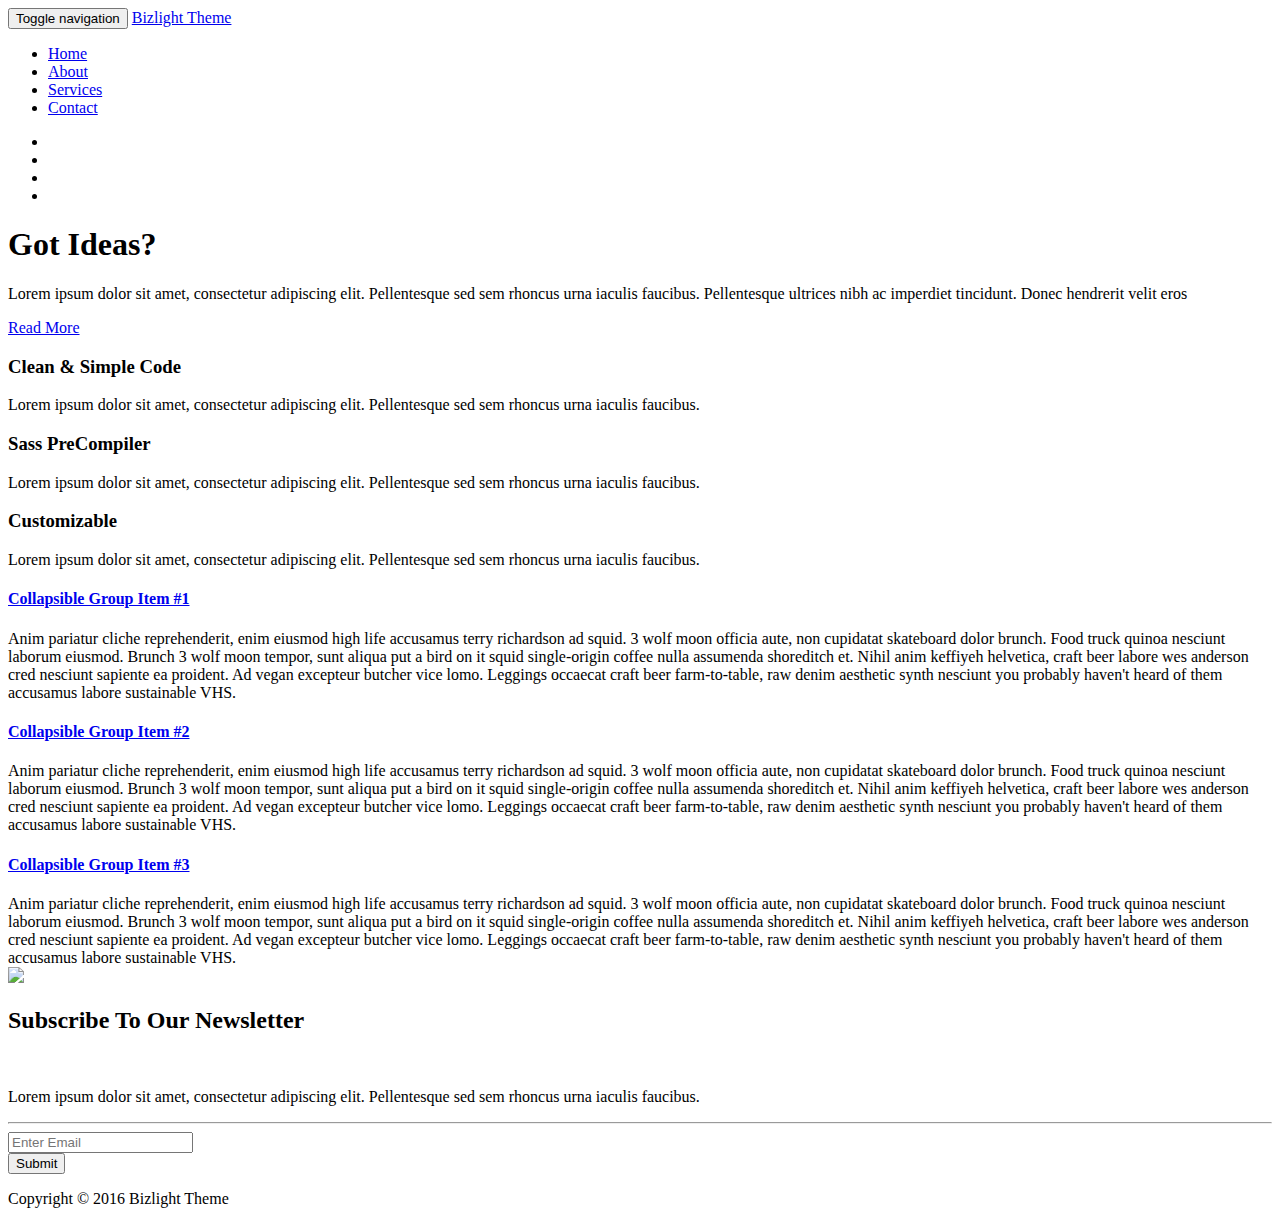
==== index.html @ bfbe1287 "added pages" ====
<!DOCTYPE html>
<html lang="en">
  <head>
    <meta charset="utf-8">
    <meta http-equiv="X-UA-Compatible" content="IE=edge">
    <meta name="viewport" content="width=device-width, initial-scale=1">
    <title>BizLight Theme</title>
    <link rel="stylesheet" href="css/app.css">
  </head>

  <body>

    <nav class="navbar navbar-default">
      <div class="container">
        <div class="navbar-header">
          <button type="button" class="navbar-toggle collapsed" data-toggle="collapse" data-target="#navbar" aria-expanded="false" aria-controls="navbar">
            <span class="sr-only">Toggle navigation</span>
            <span class="icon-bar"></span>
            <span class="icon-bar"></span>
            <span class="icon-bar"></span>
          </button>
          <a class="navbar-brand" href="#">Bizlight Theme</a>
        </div>
        <div id="navbar" class="collapse navbar-collapse">
          <ul class="nav navbar-nav">
            <li class="active"><a href="index.html">Home</a></li>
            <li><a href="about.html">About</a></li>
            <li><a href="services.html">Services</a></li>
            <li><a href="contact.html">Contact</a></li>
          </ul>
          <ul class="nav navbar-nav navbar-right">
            <li><a href="http://twitter.com"><i class="fa fa-twitter"></i></a></li>
            <li><a href="http://facebook.com"><i class="fa fa-facebook"></i></a></li>
            <li><a href="http://google-plus.com"><i class="fa fa-google-plus"></i></a></li>
            <li><a href="http://linkedin.com"><i class="fa fa-linkedin"></i></a></li>
          </ul>
        </div><!--/.nav-collapse -->
      </div>
    </nav>

    <div class="showcase">
      <div class="container">
        <h1>Got Ideas?</h1>
        <p class="lead">Lorem ipsum dolor sit amet, consectetur adipiscing elit. Pellentesque sed sem rhoncus urna iaculis faucibus. Pellentesque ultrices nibh ac imperdiet tincidunt. Donec hendrerit velit eros</p>
        <a href="about.html" class="btn btn-primary">Read More</a>
      </div>
    </div>

    <div class="section-a">
      <div class="container">
        <div class="row">
          <div class="col-md-4">
            <i class="fa fa-html5"></i>
            <h3>Clean & Simple Code</h3>
            <p>Lorem ipsum dolor sit amet, consectetur adipiscing elit. Pellentesque sed sem rhoncus urna iaculis faucibus.</p>
          </div>
          <div class="col-md-4">
            <i class="fa fa-gear"></i>
            <h3>Sass PreCompiler</h3>
            <p>Lorem ipsum dolor sit amet, consectetur adipiscing elit. Pellentesque sed sem rhoncus urna iaculis faucibus.</p>
          </div>
          <div class="col-md-4">
            <i class="fa fa-lightbulb-o"></i>
            <h3>Customizable</h3>
            <p>Lorem ipsum dolor sit amet, consectetur adipiscing elit. Pellentesque sed sem rhoncus urna iaculis faucibus.</p>
          </div>
        </div>
      </div>
    </div>

    <div class="section-b">
      <div class="container">
        <div class="row">
          <div class="col-md-6">
            <div class="panel-group" id="accordion" role="tablist" aria-multiselectable="true">
              <div class="panel panel-default">
                <div class="panel-heading" role="tab" id="headingOne">
                  <h4 class="panel-title">
                    <a role="button" data-toggle="collapse" data-parent="#accordion" href="#collapseOne" aria-expanded="true" aria-controls="collapseOne">
                      Collapsible Group Item #1
                    </a>
                  </h4>
                </div>
                <div id="collapseOne" class="panel-collapse collapse in" role="tabpanel" aria-labelledby="headingOne">
                  <div class="panel-body">
                    Anim pariatur cliche reprehenderit, enim eiusmod high life accusamus terry richardson ad squid. 3 wolf moon officia aute, non cupidatat skateboard dolor brunch. Food truck quinoa nesciunt laborum eiusmod. Brunch 3 wolf moon tempor, sunt aliqua put a bird on it squid single-origin coffee nulla assumenda shoreditch et. Nihil anim keffiyeh helvetica, craft beer labore wes anderson cred nesciunt sapiente ea proident. Ad vegan excepteur butcher vice lomo. Leggings occaecat craft beer farm-to-table, raw denim aesthetic synth nesciunt you probably haven't heard of them accusamus labore sustainable VHS.
                  </div>
                </div>
              </div>
              <div class="panel panel-default">
                <div class="panel-heading" role="tab" id="headingTwo">
                  <h4 class="panel-title">
                    <a class="collapsed" role="button" data-toggle="collapse" data-parent="#accordion" href="#collapseTwo" aria-expanded="false" aria-controls="collapseTwo">
                      Collapsible Group Item #2
                    </a>
                  </h4>
                </div>
                <div id="collapseTwo" class="panel-collapse collapse" role="tabpanel" aria-labelledby="headingTwo">
                  <div class="panel-body">
                    Anim pariatur cliche reprehenderit, enim eiusmod high life accusamus terry richardson ad squid. 3 wolf moon officia aute, non cupidatat skateboard dolor brunch. Food truck quinoa nesciunt laborum eiusmod. Brunch 3 wolf moon tempor, sunt aliqua put a bird on it squid single-origin coffee nulla assumenda shoreditch et. Nihil anim keffiyeh helvetica, craft beer labore wes anderson cred nesciunt sapiente ea proident. Ad vegan excepteur butcher vice lomo. Leggings occaecat craft beer farm-to-table, raw denim aesthetic synth nesciunt you probably haven't heard of them accusamus labore sustainable VHS.
                  </div>
                </div>
              </div>
              <div class="panel panel-default">
                <div class="panel-heading" role="tab" id="headingThree">
                  <h4 class="panel-title">
                    <a class="collapsed" role="button" data-toggle="collapse" data-parent="#accordion" href="#collapseThree" aria-expanded="false" aria-controls="collapseThree">
                      Collapsible Group Item #3
                    </a>
                  </h4>
                </div>
                <div id="collapseThree" class="panel-collapse collapse" role="tabpanel" aria-labelledby="headingThree">
                  <div class="panel-body">
                    Anim pariatur cliche reprehenderit, enim eiusmod high life accusamus terry richardson ad squid. 3 wolf moon officia aute, non cupidatat skateboard dolor brunch. Food truck quinoa nesciunt laborum eiusmod. Brunch 3 wolf moon tempor, sunt aliqua put a bird on it squid single-origin coffee nulla assumenda shoreditch et. Nihil anim keffiyeh helvetica, craft beer labore wes anderson cred nesciunt sapiente ea proident. Ad vegan excepteur butcher vice lomo. Leggings occaecat craft beer farm-to-table, raw denim aesthetic synth nesciunt you probably haven't heard of them accusamus labore sustainable VHS.
                  </div>
                </div>
              </div>
            </div>
          </div>
          <div class="col-md-6">
            <img src="img/cpu.jpg">
          </div>
        </div>
      </div>
    </div>

    <div class="section-c">
      <div class="container">
        <div class="row">
          <div class="col-md-8 col-md-offset-2">
            <h2>Subscribe To Our Newsletter</h2>
            <br />
            <p>Lorem ipsum dolor sit amet, consectetur adipiscing elit. Pellentesque sed sem rhoncus urna iaculis faucibus.</p>
            <hr />
            <form>
              <input type="text" class="form-control input-lg" placeholder="Enter Email">
              <br />
              <button class="btn btn-primary btn-lg btn-block">Submit</button>
            </form>
          </div>
        </div>
      </div>
    </div>

    <footer>
      <div class="container">
          <p>Copyright &copy; 2016 Bizlight Theme</p>
      </div>
    </footer>

    <script src="bower_components/jquery/dist/jquery.js"></script>
    <script src="bower_components/bootstrap-sass/assets/javascripts/bootstrap.js"></script>
  </body>
</html>
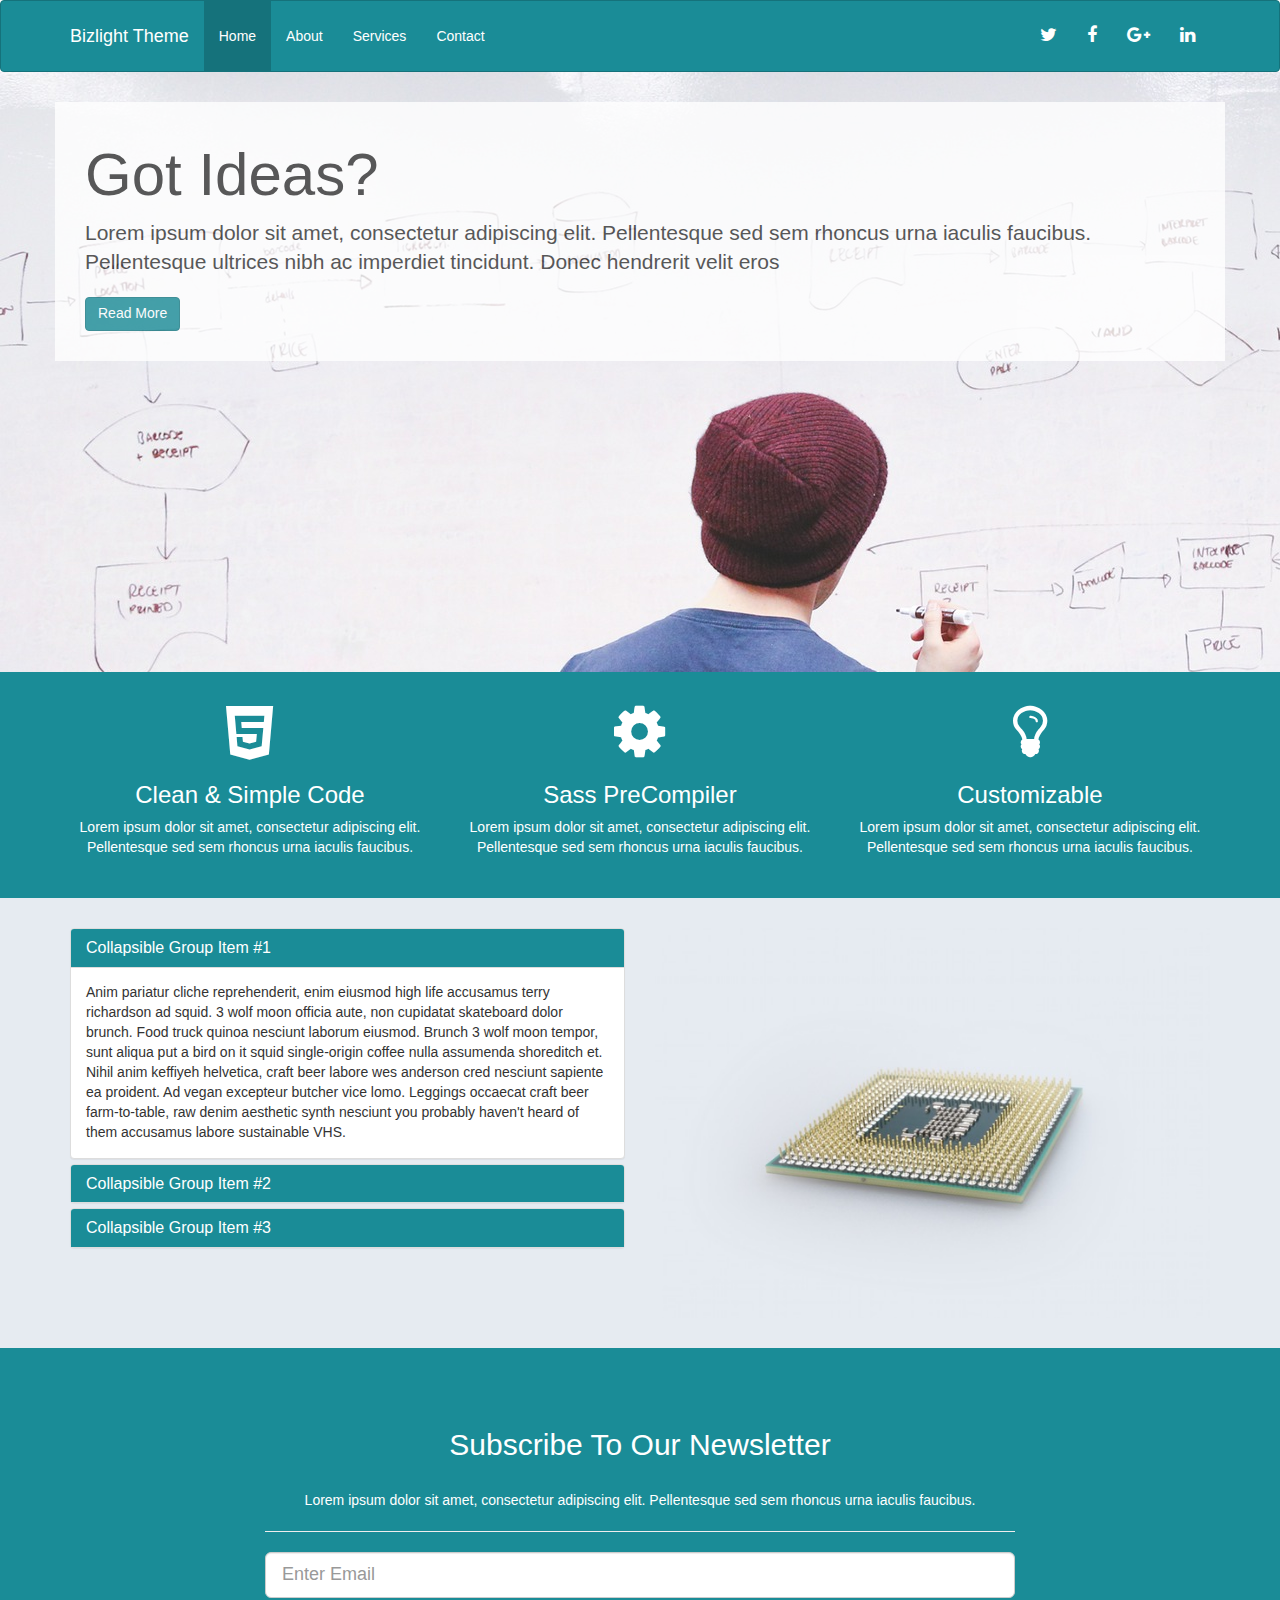
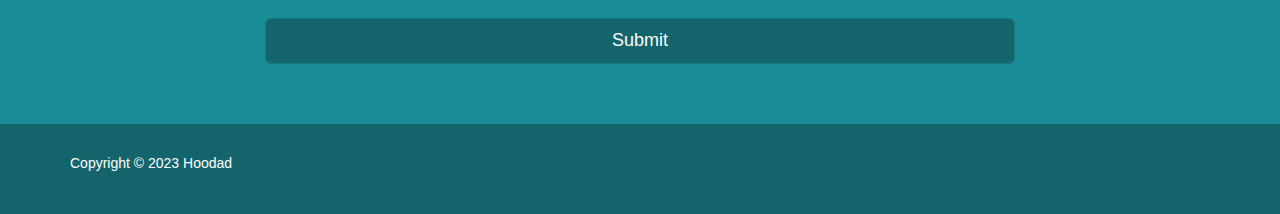
==== commit f7d8ce73: "." ====
--- a/index.html
+++ b/index.html
@@ -1,154 +1,180 @@
 <!DOCTYPE html>
 <html lang="en">
-  <head>
-    <meta charset="utf-8">
-    <meta http-equiv="X-UA-Compatible" content="IE=edge">
-    <meta name="viewport" content="width=device-width, initial-scale=1">
-    <title>BizLight Theme</title>
-    <link rel="stylesheet" href="css/app.css">
-  </head>
 
-  <body>
+<head>
+  <meta charset="utf-8">
+  <meta http-equiv="X-UA-Compatible" content="IE=edge">
+  <meta name="viewport" content="width=device-width, initial-scale=1">
+  <title>BizLight Theme</title>
+  <link rel="stylesheet" href="css/app.css">
+</head>
 
-    <nav class="navbar navbar-default">
-      <div class="container">
-        <div class="navbar-header">
-          <button type="button" class="navbar-toggle collapsed" data-toggle="collapse" data-target="#navbar" aria-expanded="false" aria-controls="navbar">
-            <span class="sr-only">Toggle navigation</span>
-            <span class="icon-bar"></span>
-            <span class="icon-bar"></span>
-            <span class="icon-bar"></span>
-          </button>
-          <a class="navbar-brand" href="#">Bizlight Theme</a>
+<body>
+
+  <nav class="navbar navbar-default">
+    <div class="container">
+      <div class="navbar-header">
+        <button type="button" class="navbar-toggle collapsed" data-toggle="collapse" data-target="#navbar"
+          aria-expanded="false" aria-controls="navbar">
+          <span class="sr-only">Toggle navigation</span>
+          <span class="icon-bar"></span>
+          <span class="icon-bar"></span>
+          <span class="icon-bar"></span>
+        </button>
+        <a class="navbar-brand" href="#">Bizlight Theme</a>
+      </div>
+      <div id="navbar" class="collapse navbar-collapse">
+        <ul class="nav navbar-nav">
+          <li class="active"><a href="index.html">Home</a></li>
+          <li><a href="about.html">About</a></li>
+          <li><a href="services.html">Services</a></li>
+          <li><a href="contact.html">Contact</a></li>
+        </ul>
+        <ul class="nav navbar-nav navbar-right">
+          <li><a href="http://twitter.com"><i class="fa fa-twitter"></i></a></li>
+          <li><a href="http://facebook.com"><i class="fa fa-facebook"></i></a></li>
+          <li><a href="http://google-plus.com"><i class="fa fa-google-plus"></i></a></li>
+          <li><a href="http://linkedin.com"><i class="fa fa-linkedin"></i></a></li>
+        </ul>
+      </div><!--/.nav-collapse -->
+    </div>
+  </nav>
+
+  <div class="showcase">
+    <div class="container">
+      <h1>Got Ideas?</h1>
+      <p class="lead">Lorem ipsum dolor sit amet, consectetur adipiscing elit. Pellentesque sed sem rhoncus urna iaculis
+        faucibus. Pellentesque ultrices nibh ac imperdiet tincidunt. Donec hendrerit velit eros</p>
+      <a href="about.html" class="btn btn-primary">Read More</a>
+    </div>
+  </div>
+
+  <div class="section-a">
+    <div class="container">
+      <div class="row">
+        <div class="col-md-4">
+          <i class="fa fa-html5"></i>
+          <h3>Clean & Simple Code</h3>
+          <p>Lorem ipsum dolor sit amet, consectetur adipiscing elit. Pellentesque sed sem rhoncus urna iaculis
+            faucibus.</p>
         </div>
-        <div id="navbar" class="collapse navbar-collapse">
-          <ul class="nav navbar-nav">
-            <li class="active"><a href="index.html">Home</a></li>
-            <li><a href="about.html">About</a></li>
-            <li><a href="services.html">Services</a></li>
-            <li><a href="contact.html">Contact</a></li>
-          </ul>
-          <ul class="nav navbar-nav navbar-right">
-            <li><a href="http://twitter.com"><i class="fa fa-twitter"></i></a></li>
-            <li><a href="http://facebook.com"><i class="fa fa-facebook"></i></a></li>
-            <li><a href="http://google-plus.com"><i class="fa fa-google-plus"></i></a></li>
-            <li><a href="http://linkedin.com"><i class="fa fa-linkedin"></i></a></li>
-          </ul>
-        </div><!--/.nav-collapse -->
-      </div>
-    </nav>
-
-    <div class="showcase">
-      <div class="container">
-        <h1>Got Ideas?</h1>
-        <p class="lead">Lorem ipsum dolor sit amet, consectetur adipiscing elit. Pellentesque sed sem rhoncus urna iaculis faucibus. Pellentesque ultrices nibh ac imperdiet tincidunt. Donec hendrerit velit eros</p>
-        <a href="about.html" class="btn btn-primary">Read More</a>
-      </div>
-    </div>
-
-    <div class="section-a">
-      <div class="container">
-        <div class="row">
-          <div class="col-md-4">
-            <i class="fa fa-html5"></i>
-            <h3>Clean & Simple Code</h3>
-            <p>Lorem ipsum dolor sit amet, consectetur adipiscing elit. Pellentesque sed sem rhoncus urna iaculis faucibus.</p>
-          </div>
-          <div class="col-md-4">
-            <i class="fa fa-gear"></i>
-            <h3>Sass PreCompiler</h3>
-            <p>Lorem ipsum dolor sit amet, consectetur adipiscing elit. Pellentesque sed sem rhoncus urna iaculis faucibus.</p>
-          </div>
-          <div class="col-md-4">
-            <i class="fa fa-lightbulb-o"></i>
-            <h3>Customizable</h3>
-            <p>Lorem ipsum dolor sit amet, consectetur adipiscing elit. Pellentesque sed sem rhoncus urna iaculis faucibus.</p>
-          </div>
+        <div class="col-md-4">
+          <i class="fa fa-gear"></i>
+          <h3>Sass PreCompiler</h3>
+          <p>Lorem ipsum dolor sit amet, consectetur adipiscing elit. Pellentesque sed sem rhoncus urna iaculis
+            faucibus.</p>
+        </div>
+        <div class="col-md-4">
+          <i class="fa fa-lightbulb-o"></i>
+          <h3>Customizable</h3>
+          <p>Lorem ipsum dolor sit amet, consectetur adipiscing elit. Pellentesque sed sem rhoncus urna iaculis
+            faucibus.</p>
         </div>
       </div>
     </div>
+  </div>
 
-    <div class="section-b">
-      <div class="container">
-        <div class="row">
-          <div class="col-md-6">
-            <div class="panel-group" id="accordion" role="tablist" aria-multiselectable="true">
-              <div class="panel panel-default">
-                <div class="panel-heading" role="tab" id="headingOne">
-                  <h4 class="panel-title">
-                    <a role="button" data-toggle="collapse" data-parent="#accordion" href="#collapseOne" aria-expanded="true" aria-controls="collapseOne">
-                      Collapsible Group Item #1
-                    </a>
-                  </h4>
-                </div>
-                <div id="collapseOne" class="panel-collapse collapse in" role="tabpanel" aria-labelledby="headingOne">
-                  <div class="panel-body">
-                    Anim pariatur cliche reprehenderit, enim eiusmod high life accusamus terry richardson ad squid. 3 wolf moon officia aute, non cupidatat skateboard dolor brunch. Food truck quinoa nesciunt laborum eiusmod. Brunch 3 wolf moon tempor, sunt aliqua put a bird on it squid single-origin coffee nulla assumenda shoreditch et. Nihil anim keffiyeh helvetica, craft beer labore wes anderson cred nesciunt sapiente ea proident. Ad vegan excepteur butcher vice lomo. Leggings occaecat craft beer farm-to-table, raw denim aesthetic synth nesciunt you probably haven't heard of them accusamus labore sustainable VHS.
-                  </div>
+  <div class="section-b">
+    <div class="container">
+      <div class="row">
+        <div class="col-md-6">
+          <div class="panel-group" id="accordion" role="tablist" aria-multiselectable="true">
+            <div class="panel panel-default">
+              <div class="panel-heading" role="tab" id="headingOne">
+                <h4 class="panel-title">
+                  <a role="button" data-toggle="collapse" data-parent="#accordion" href="#collapseOne"
+                    aria-expanded="true" aria-controls="collapseOne">
+                    Collapsible Group Item #1
+                  </a>
+                </h4>
+              </div>
+              <div id="collapseOne" class="panel-collapse collapse in" role="tabpanel" aria-labelledby="headingOne">
+                <div class="panel-body">
+                  Anim pariatur cliche reprehenderit, enim eiusmod high life accusamus terry richardson ad squid. 3 wolf
+                  moon officia aute, non cupidatat skateboard dolor brunch. Food truck quinoa nesciunt laborum eiusmod.
+                  Brunch 3 wolf moon tempor, sunt aliqua put a bird on it squid single-origin coffee nulla assumenda
+                  shoreditch et. Nihil anim keffiyeh helvetica, craft beer labore wes anderson cred nesciunt sapiente ea
+                  proident. Ad vegan excepteur butcher vice lomo. Leggings occaecat craft beer farm-to-table, raw denim
+                  aesthetic synth nesciunt you probably haven't heard of them accusamus labore sustainable VHS.
                 </div>
               </div>
-              <div class="panel panel-default">
-                <div class="panel-heading" role="tab" id="headingTwo">
-                  <h4 class="panel-title">
-                    <a class="collapsed" role="button" data-toggle="collapse" data-parent="#accordion" href="#collapseTwo" aria-expanded="false" aria-controls="collapseTwo">
-                      Collapsible Group Item #2
-                    </a>
-                  </h4>
-                </div>
-                <div id="collapseTwo" class="panel-collapse collapse" role="tabpanel" aria-labelledby="headingTwo">
-                  <div class="panel-body">
-                    Anim pariatur cliche reprehenderit, enim eiusmod high life accusamus terry richardson ad squid. 3 wolf moon officia aute, non cupidatat skateboard dolor brunch. Food truck quinoa nesciunt laborum eiusmod. Brunch 3 wolf moon tempor, sunt aliqua put a bird on it squid single-origin coffee nulla assumenda shoreditch et. Nihil anim keffiyeh helvetica, craft beer labore wes anderson cred nesciunt sapiente ea proident. Ad vegan excepteur butcher vice lomo. Leggings occaecat craft beer farm-to-table, raw denim aesthetic synth nesciunt you probably haven't heard of them accusamus labore sustainable VHS.
-                  </div>
+            </div>
+            <div class="panel panel-default">
+              <div class="panel-heading" role="tab" id="headingTwo">
+                <h4 class="panel-title">
+                  <a class="collapsed" role="button" data-toggle="collapse" data-parent="#accordion" href="#collapseTwo"
+                    aria-expanded="false" aria-controls="collapseTwo">
+                    Collapsible Group Item #2
+                  </a>
+                </h4>
+              </div>
+              <div id="collapseTwo" class="panel-collapse collapse" role="tabpanel" aria-labelledby="headingTwo">
+                <div class="panel-body">
+                  Anim pariatur cliche reprehenderit, enim eiusmod high life accusamus terry richardson ad squid. 3 wolf
+                  moon officia aute, non cupidatat skateboard dolor brunch. Food truck quinoa nesciunt laborum eiusmod.
+                  Brunch 3 wolf moon tempor, sunt aliqua put a bird on it squid single-origin coffee nulla assumenda
+                  shoreditch et. Nihil anim keffiyeh helvetica, craft beer labore wes anderson cred nesciunt sapiente ea
+                  proident. Ad vegan excepteur butcher vice lomo. Leggings occaecat craft beer farm-to-table, raw denim
+                  aesthetic synth nesciunt you probably haven't heard of them accusamus labore sustainable VHS.
                 </div>
               </div>
-              <div class="panel panel-default">
-                <div class="panel-heading" role="tab" id="headingThree">
-                  <h4 class="panel-title">
-                    <a class="collapsed" role="button" data-toggle="collapse" data-parent="#accordion" href="#collapseThree" aria-expanded="false" aria-controls="collapseThree">
-                      Collapsible Group Item #3
-                    </a>
-                  </h4>
-                </div>
-                <div id="collapseThree" class="panel-collapse collapse" role="tabpanel" aria-labelledby="headingThree">
-                  <div class="panel-body">
-                    Anim pariatur cliche reprehenderit, enim eiusmod high life accusamus terry richardson ad squid. 3 wolf moon officia aute, non cupidatat skateboard dolor brunch. Food truck quinoa nesciunt laborum eiusmod. Brunch 3 wolf moon tempor, sunt aliqua put a bird on it squid single-origin coffee nulla assumenda shoreditch et. Nihil anim keffiyeh helvetica, craft beer labore wes anderson cred nesciunt sapiente ea proident. Ad vegan excepteur butcher vice lomo. Leggings occaecat craft beer farm-to-table, raw denim aesthetic synth nesciunt you probably haven't heard of them accusamus labore sustainable VHS.
-                  </div>
+            </div>
+            <div class="panel panel-default">
+              <div class="panel-heading" role="tab" id="headingThree">
+                <h4 class="panel-title">
+                  <a class="collapsed" role="button" data-toggle="collapse" data-parent="#accordion"
+                    href="#collapseThree" aria-expanded="false" aria-controls="collapseThree">
+                    Collapsible Group Item #3
+                  </a>
+                </h4>
+              </div>
+              <div id="collapseThree" class="panel-collapse collapse" role="tabpanel" aria-labelledby="headingThree">
+                <div class="panel-body">
+                  Anim pariatur cliche reprehenderit, enim eiusmod high life accusamus terry richardson ad squid. 3 wolf
+                  moon officia aute, non cupidatat skateboard dolor brunch. Food truck quinoa nesciunt laborum eiusmod.
+                  Brunch 3 wolf moon tempor, sunt aliqua put a bird on it squid single-origin coffee nulla assumenda
+                  shoreditch et. Nihil anim keffiyeh helvetica, craft beer labore wes anderson cred nesciunt sapiente ea
+                  proident. Ad vegan excepteur butcher vice lomo. Leggings occaecat craft beer farm-to-table, raw denim
+                  aesthetic synth nesciunt you probably haven't heard of them accusamus labore sustainable VHS.
                 </div>
               </div>
             </div>
           </div>
-          <div class="col-md-6">
-            <img src="img/cpu.jpg">
-          </div>
+        </div>
+        <div class="col-md-6">
+          <img src="img/cpu.jpg">
         </div>
       </div>
     </div>
+  </div>
 
-    <div class="section-c">
-      <div class="container">
-        <div class="row">
-          <div class="col-md-8 col-md-offset-2">
-            <h2>Subscribe To Our Newsletter</h2>
+  <div class="section-c">
+    <div class="container">
+      <div class="row">
+        <div class="col-md-8 col-md-offset-2">
+          <h2>Subscribe To Our Newsletter</h2>
+          <br />
+          <p>Lorem ipsum dolor sit amet, consectetur adipiscing elit. Pellentesque sed sem rhoncus urna iaculis
+            faucibus.</p>
+          <hr />
+          <form>
+            <input type="text" class="form-control input-lg" placeholder="Enter Email">
             <br />
-            <p>Lorem ipsum dolor sit amet, consectetur adipiscing elit. Pellentesque sed sem rhoncus urna iaculis faucibus.</p>
-            <hr />
-            <form>
-              <input type="text" class="form-control input-lg" placeholder="Enter Email">
-              <br />
-              <button class="btn btn-primary btn-lg btn-block">Submit</button>
-            </form>
-          </div>
+            <button class="btn btn-primary btn-lg btn-block">Submit</button>
+          </form>
         </div>
       </div>
     </div>
+  </div>
 
-    <footer>
-      <div class="container">
-          <p>Copyright &copy; 2016 Bizlight Theme</p>
-      </div>
-    </footer>
+  <footer>
+    <div class="container">
+      <p>Copyright &copy; 2023 Hoodad</p>
+    </div>
+  </footer>
 
-    <script src="bower_components/jquery/dist/jquery.js"></script>
-    <script src="bower_components/bootstrap-sass/assets/javascripts/bootstrap.js"></script>
-  </body>
-</html>
+  <script src="bower_components/jquery/dist/jquery.js"></script>
+  <script src="bower_components/bootstrap-sass/assets/javascripts/bootstrap.js"></script>
+</body>
+
+</html>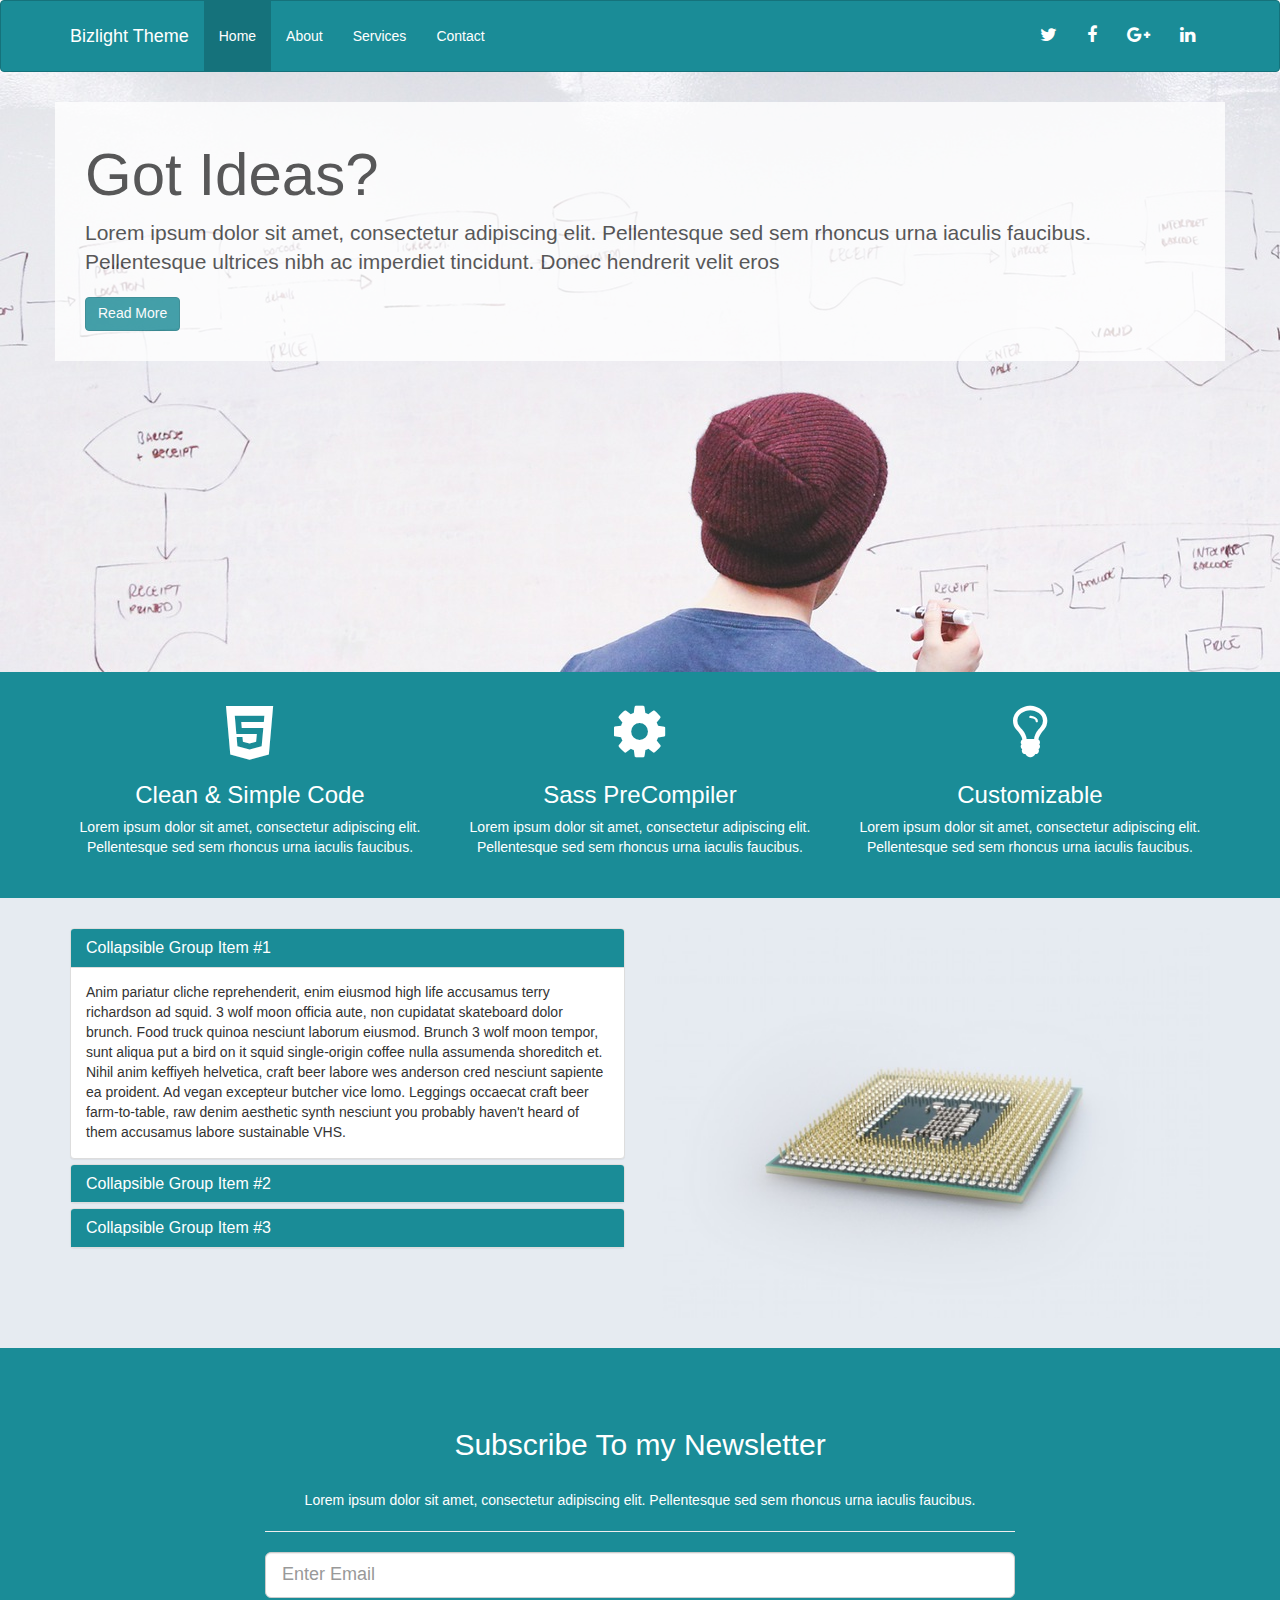
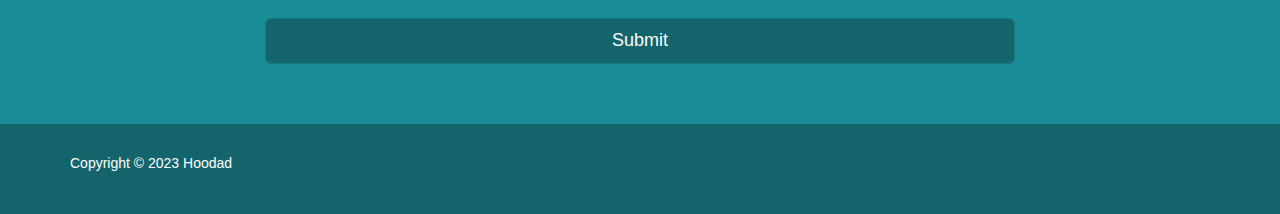
==== commit eda4f2f3: "made some changes" ====
--- a/index.html
+++ b/index.html
@@ -152,7 +152,7 @@
     <div class="container">
       <div class="row">
         <div class="col-md-8 col-md-offset-2">
-          <h2>Subscribe To Our Newsletter</h2>
+          <h2>Subscribe To my Newsletter</h2>
           <br />
           <p>Lorem ipsum dolor sit amet, consectetur adipiscing elit. Pellentesque sed sem rhoncus urna iaculis
             faucibus.</p>
